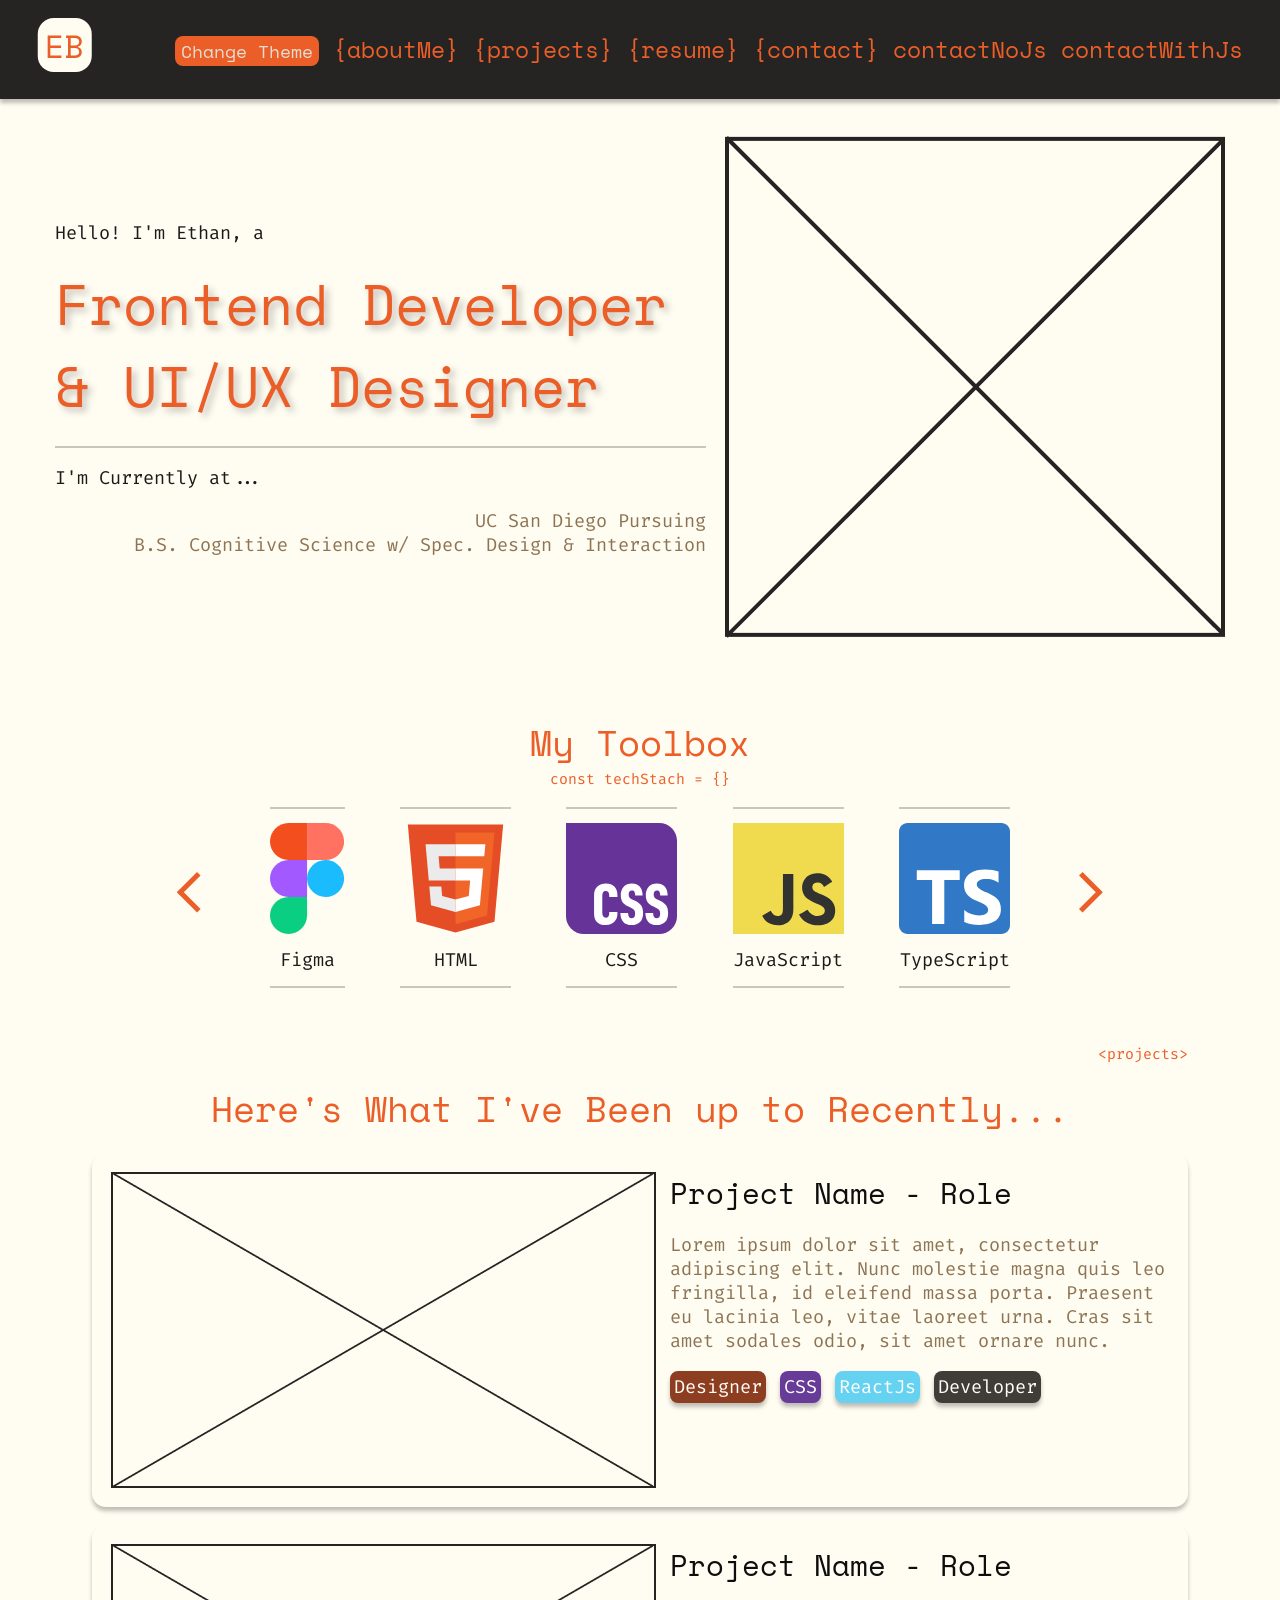
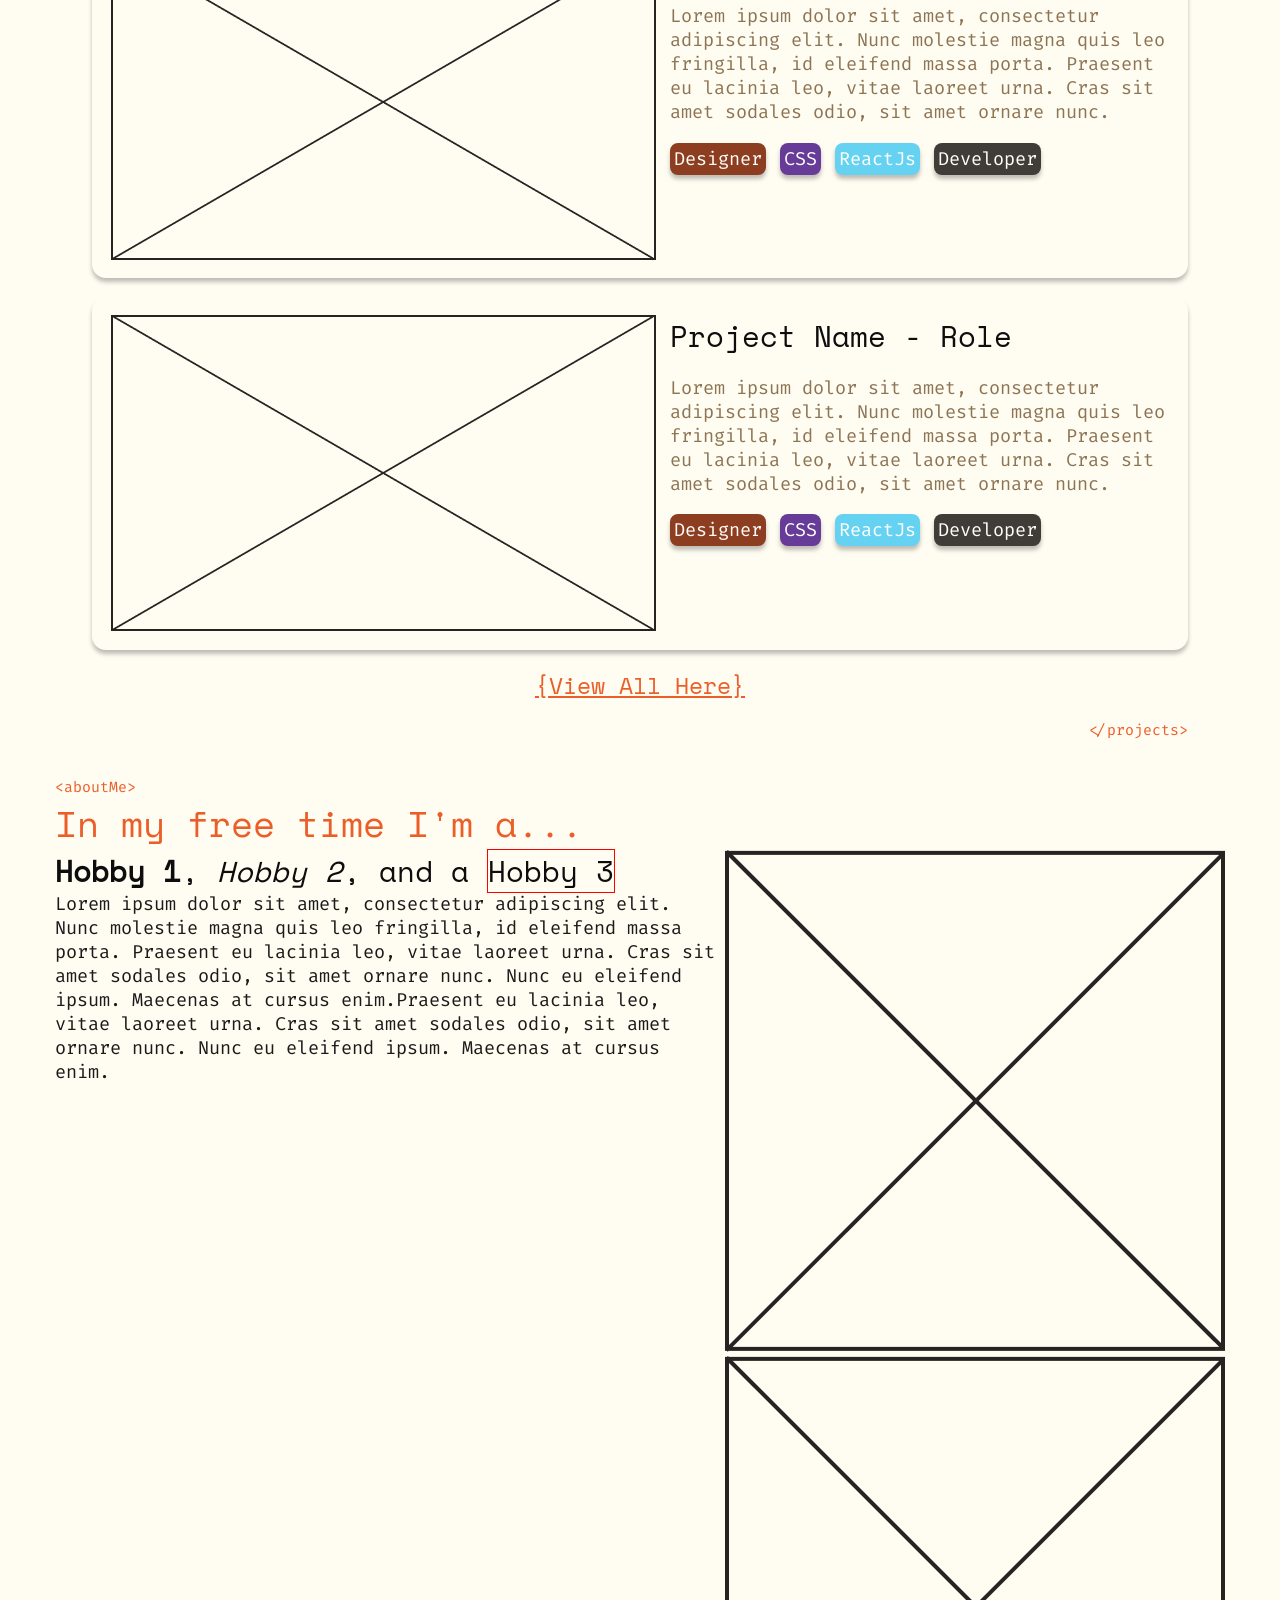
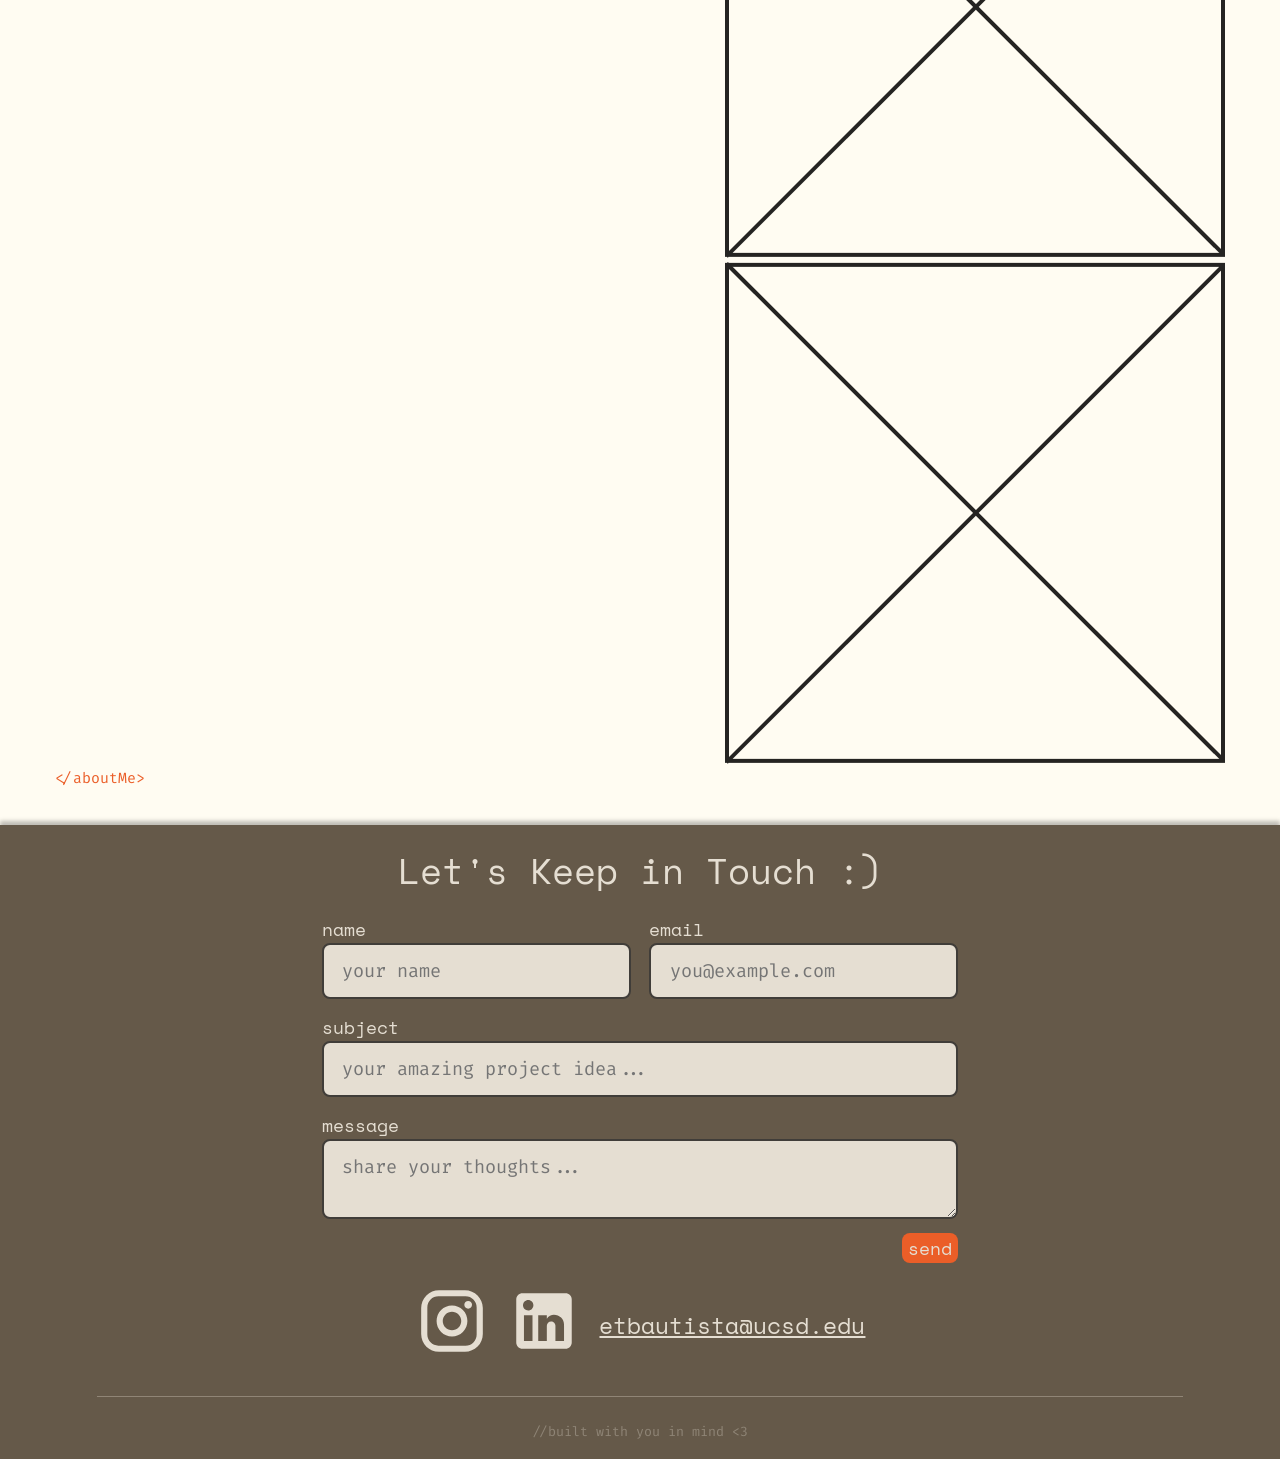
==== index.html @ bae1a462 "Initial commit" ====
<!DOCTYPE html>
<html lang="en">
<head>
    <meta charset="UTF-8">
    <meta name="viewport" content="width=device-width, initial-scale=1.0">
    <title>ethanbautista.dev</title>
    <link rel="icon" href="public/assets/icons/signature.svg"/>
    <link rel="stylesheet" href="style.css"/>
    
    <style>
        horizontal-container {
            display: flex;
            flex-direction: row;
        }
        #hobby-3-text {
            border: 1px solid red ;
        }
    </style>
    <script>
        const savedTheme = localStorage.getItem("theme") || "light"

        console.log(savedTheme)
        document.documentElement.setAttribute("data-theme", savedTheme);
    </script>
</head>
<body>
    <nav>
        <a href="index.html">
            <svg width="54" height="54" viewBox="0 0 54 54" fill="none" xmlns="http://www.w3.org/2000/svg">
                <rect width="54" height="54" rx="16" fill="#FFFCF2"/>
                <path d="M9.91425 17.6H23.4823V20.096H12.6023V27.52H23.2903V30.016H12.6023V37.504H23.6743V40H9.91425V17.6ZM28.324 37.504H30.244V20.096H28.324V17.6H37.38C38.4467 17.6 39.3853 17.7493 40.196 18.048C41.028 18.3467 41.7213 18.752 42.276 19.264C42.852 19.776 43.2787 20.3947 43.556 21.12C43.8547 21.824 44.004 22.592 44.004 23.424V23.808C44.004 24.4267 43.908 24.992 43.716 25.504C43.524 26.016 43.2573 26.4747 42.916 26.88C42.5747 27.2853 42.1693 27.6373 41.7 27.936C41.252 28.2133 40.7613 28.4267 40.228 28.576V28.96C41.2947 29.2587 42.1907 29.8347 42.916 30.688C43.6413 31.52 44.004 32.544 44.004 33.76V34.144C44.004 34.976 43.8547 35.7547 43.556 36.48C43.2787 37.184 42.852 37.8027 42.276 38.336C41.7213 38.848 41.028 39.2533 40.196 39.552C39.3853 39.8507 38.4467 40 37.38 40H28.324V37.504ZM32.932 37.504H37.188C38.4467 37.504 39.4707 37.1947 40.26 36.576C41.0493 35.936 41.444 35.0613 41.444 33.952V33.76C41.444 32.608 41.0707 31.7013 40.324 31.04C39.5773 30.3573 38.564 30.016 37.284 30.016H32.932V37.504ZM32.932 27.52H37.284C38.564 27.52 39.5773 27.1893 40.324 26.528C41.0707 25.8667 41.444 24.96 41.444 23.808V23.616C41.444 22.528 41.0493 21.6747 40.26 21.056C39.4707 20.416 38.4467 20.096 37.188 20.096H32.932V27.52Z" fill="#EB5E28"/>
            </svg>
        </a>
        <horizontal-container>
            <button id="theme-change">Change Theme</button>
            <a href="about-me.html">{aboutMe}</a>
            <a href="projects-page.html">{projects}</a>
            <a href="/public/assets/EthanGBautista-Resume.pdf" download="EthanGBautista-Resume">{resume}</a>
            <a href="#contact">{contact}</a> 
            <a href="form-no-js.html">contactNoJs</a>
            <a href="form-with-js.html">contactWithJs</a>
        </horizontal-container>
    </nav>

    <dialog id="progress-bar-modal">
        <label for="progress-bar">File Progress:</label>
        <progress id="progress-bar" value="0" max="100"></progress>
    </dialog>

    <header>
        <horizontal-container>
            <div class="hero-text">
                <p>Hello! I'm Ethan, a</p>
                <h1>Frontend Developer & UI/UX Designer</h1>
                <hr>
                <p>I'm Currently at...</p>
                <p>UC San Diego Pursuing <br> B.S. Cognitive Science w/ Spec. Design & Interaction</p>
            </div>
            <picture>
                <img src="public/assets/images/placeholder.png" alt="placeholder image"/>
            </picture>
        </horizontal-container>
    </header>

    <main>
        <section id="technologies">
            <h2>My Toolbox</h2>
            <p class="cosmetic-text">const techStach = {}</p>
            <horizontal-container>
                <button id="left-arrow">
                    <img src="public/assets/icons/left.svg" alt="Slide Left">
                </button>
                <horizontal-container  id="tech-slider">
                    <horizontal-container class="tech-page">
                        <div class="tech-container">
                            <hr>
                                <img src="public/assets/icons/figma.svg" alt="The Figma Logo">
                                <p>Figma</p>
                            <hr>
                        </div>
                        <div class="tech-container">
                            <hr>
                                <img src="public/assets/icons/HTML5.svg" alt="The HTML Logo">
                                <p>HTML</p>
                            <hr>
                        </div>
                        <div class="tech-container">
                            <hr>
                                <img src="public/assets/icons/css-new.svg" alt="The CSS Logo">
                                <p>CSS</p>
                            <hr>
                        </div>
                        <div class="tech-container">
                            <hr>
                                <img src="public/assets/icons/javascript.svg" alt="The JavaScript Logo">
                                <p>JavaScript</p>
                            <hr>
                        </div>
                        <div class="tech-container">
                            <hr>
                                <img src="public/assets/icons/typescript.svg" alt="The TypeScript Logo">
                                <p>TypeScript</p>
                            <hr>
                        </div>
                    </horizontal-container>

                    <horizontal-container class="tech-page">
                        <div class="tech-container">
                            <hr>
                                <img src="public/assets/icons/React.svg" alt="The ReactJs Logo">
                                <p>ReactJs</p>
                            <hr>
                        </div>
                        <div class="tech-container">
                            <hr>
                                <img src="public/assets/icons/firebase.svg" width="" alt="The Firebase Logo">
                                <p>Firebase</p>
                            <hr>
                        </div>
                        <div class="tech-container">
                            <hr>
                                <img src="public/assets/icons/nextdotjs.svg" alt="The NextJs Logo">
                                <p>Next.Js</p>
                            <hr>
                        </div>
                        <div class="tech-container">
                            <hr>
                                <img src="public/assets/icons/Tailwind_CSS.svg" alt="The Tailwind CSS Logo">
                                <p>Tailwind</p>
                            <hr>
                        </div>
                        <div class="tech-container">
                            <hr>
                                <img src="public/assets/icons/java.svg" alt="The Java Logo">
                                <p>Java</p>
                            <hr>
                        </div>
                    </horizontal-container>

                    <horizontal-container class="tech-page">
                        <div class="tech-container">
                            <hr>
                                <img src="public/assets/icons/c.svg" alt="The C Logo">
                                <p>C</p>
                            <hr>
                        </div>
                        <div class="tech-container">
                            <hr>
                                <img src="public/assets/icons/c-plusplus.svg" alt="The C++ Logo">
                                <p>C++</p>
                            <hr>
                        </div>
                        <div class="tech-container">
                            <hr>
                                <img src="public/assets/icons/python.svg" alt="The Python Logo">
                                <p>Python</p>
                            <hr>
                        </div>
                        <div class="tech-container">
                            <hr>
                                <img src="public/assets/icons/React.svg" alt="The ReactNative Logo">
                                <p>ReactNative</p>
                            <hr>
                        </div>
                        <div class="tech-container">
                            <hr>
                                <img src="public/assets/icons/git.svg" alt="The Git Logo">
                                <p>Git</p>
                            <hr>
                        </div>
                    </horizontal-container>
                    
                </horizontal-container>
                <button id="right-arrow">
                    <img src="public/assets/icons/right.svg" alt="Slide Right ">
                </button>
            </horizontal-container>
        </section>

        <section id="recent-projects">
            <p class="cosmetic-text">&lt;projects&gt;</p>
            <h2>
                Here's What I've Been up to Recently...
            </h2>

            <project-container>
                 <a href="project-page-template.html">
                    <horizontal-container>
                        <img src="/public/assets/images/landscape-placeholder.png" alt="project 1 thumbnail">
                        <div>
                            <h3>Project Name - Role</h3>
                            <p>Lorem ipsum dolor sit amet, consectetur adipiscing elit. Nunc molestie magna quis leo fringilla, id eleifend massa porta. Praesent eu lacinia leo, vitae laoreet urna. Cras sit amet sodales odio, sit amet ornare nunc.</p>
                            <horizontal-container>
                                <project-tag data-status="designer">
                                    <p>Designer</p>
                                </project-tag>
                                <project-tag data-status="css">
                                    <p>CSS</p>
                                </project-tag>
                                <project-tag data-status="reactjs">
                                    <p>ReactJs</p>
                                </project-tag>
                                <project-tag data-status="developer">
                                    <p>Developer</p>
                                </project-tag>
                            </horizontal-container>
                        </div>

                    </horizontal-container>
                 </a>
            </project-container>

            <project-container>
                 <a href="project-page-template.html">
                    <horizontal-container>
                        <img src="/public/assets/images/landscape-placeholder.png" alt="project 2 thumbnail">
                        <div>
                            <h3>Project Name - Role</h3>
                            <p>Lorem ipsum dolor sit amet, consectetur adipiscing elit. Nunc molestie magna quis leo fringilla, id eleifend massa porta. Praesent eu lacinia leo, vitae laoreet urna. Cras sit amet sodales odio, sit amet ornare nunc.</p>
                            <horizontal-container>
                                <project-tag data-status="designer">
                                    <p>Designer</p>
                                </project-tag>
                                <project-tag data-status="css">
                                    <p>CSS</p>
                                </project-tag>
                                <project-tag data-status="reactjs">
                                    <p>ReactJs</p>
                                </project-tag>
                                <project-tag data-status="developer">
                                    <p>Developer</p>
                                </project-tag>
                            </horizontal-container>
                        </div>

                    </horizontal-container>
                 </a>
            </project-container>

            <project-container>
                 <a href="project-page-template.html">
                    <horizontal-container>
                        <img src="/public/assets/images/landscape-placeholder.png" alt="project 3 thumbnail">
                        <div>
                            <h3>Project Name - Role</h3>
                            <p>Lorem ipsum dolor sit amet, consectetur adipiscing elit. Nunc molestie magna quis leo fringilla, id eleifend massa porta. Praesent eu lacinia leo, vitae laoreet urna. Cras sit amet sodales odio, sit amet ornare nunc.</p>
                            <horizontal-container>
                                <project-tag data-status="designer">
                                    <p>Designer</p>
                                </project-tag>
                                <project-tag data-status="css">
                                    <p>CSS</p>
                                </project-tag>
                                <project-tag data-status="reactjs">
                                    <p>ReactJs</p>
                                </project-tag>
                                <project-tag data-status="developer">
                                    <p>Developer</p>
                                </project-tag>
                            </horizontal-container>
                        </div>

                    </horizontal-container>
                 </a>
            </project-container>



            <a href="projects-page.html">{View All Here}</a>
            <p class="cosmetic-text">&lt;/projects&gt;</p>
        </section>

        <section id="about-me">
            <p class="cosmetic-text">&lt;aboutMe&gt;</p>
            <indent>
                <h2>In my free time I'm a...</h2>
                    <horizontal-container>
                        <div>
                            <h3><strong>Hobby 1</strong>, <em>Hobby 2</em>, and a <span id="hobby-3-text">Hobby 3</span></h3>
                            <p>Lorem ipsum dolor sit amet, consectetur adipiscing elit. Nunc molestie magna quis leo fringilla, id eleifend massa porta. Praesent eu lacinia leo, vitae laoreet urna. Cras sit amet sodales odio, sit amet ornare nunc. Nunc eu eleifend ipsum. Maecenas at cursus enim.Praesent eu lacinia leo, vitae laoreet urna. Cras sit amet sodales odio, sit amet ornare nunc. Nunc eu eleifend ipsum. Maecenas at cursus enim.</p>
                        </div>
    
                        <animated-sliding-carousel>
                            <img src="public/assets/images/placeholder.png" alt="picture of hobby 1"/>
                            <img src="public/assets/images/placeholder.png" alt="picture of hobby 2"/>
                            <img src="public/assets/images/placeholder.png" alt="picture of hobby 3"/>
                        </animated-sliding-carousel>
                    </horizontal-container>
                <p class="cosmetic-text">&lt;/aboutMe&gt;</p>
            </indent>
        </section>
    </main>

    <footer id="contact">
        <h2>Let's Keep in Touch :)</h2>

        <form action="#" method="post">
            <horizontal-container>
                <form-field>
                  <label for="name">name</label>
                  <input type="text" id="name" name="name" placeholder="your name" required>
                </form-field>
  
                <form-field>
                  <label for="email">email</label>
                  <input type="email" id="email" name="email" placeholder="you@example.com" required>
                </form-field>

            </horizontal-container>
            
            <form-field>
                <label for="subject">subject</label>
                <input type="text" id="subject" name="subject" placeholder="your amazing project idea..." required>
            </form-field>

            <form-field>
                <label for="message">message</label>
                <textarea id="message" name="message" placeholder="share your thoughts..." required></textarea>
            </form-field>

            <button type="submit">send</button>
        </form>

        <horizontal-container>
            <a href="">
                <svg width="80" height="80" viewBox="0 0 80 80" fill="none" xmlns="http://www.w3.org/2000/svg">
                     <path d="M26 6.66675H54C64.6667 6.66675 73.3333 15.3334 73.3333 26.0001V54.0001C73.3333 59.1276 71.2964 64.0451 67.6707 67.6708C64.045 71.2965 59.1275 73.3334 54 73.3334H26C15.3333 73.3334 6.66666 64.6668 6.66666 54.0001V26.0001C6.66666 20.8726 8.70356 15.9551 12.3293 12.3294C15.955 8.70365 20.8725 6.66675 26 6.66675ZM25.3333 13.3334C22.1507 13.3334 19.0985 14.5977 16.848 16.8481C14.5976 19.0986 13.3333 22.1508 13.3333 25.3334V54.6667C13.3333 61.3001 18.7 66.6668 25.3333 66.6668H54.6667C57.8493 66.6668 60.9015 65.4025 63.1519 63.152C65.4024 60.9016 66.6667 57.8493 66.6667 54.6667V25.3334C66.6667 18.7001 61.3 13.3334 54.6667 13.3334H25.3333ZM57.5 18.3334C58.6051 18.3334 59.6649 18.7724 60.4463 19.5538C61.2277 20.3352 61.6667 21.395 61.6667 22.5001C61.6667 23.6052 61.2277 24.665 60.4463 25.4464C59.6649 26.2278 58.6051 26.6667 57.5 26.6667C56.3949 26.6667 55.3351 26.2278 54.5537 25.4464C53.7723 24.665 53.3333 23.6052 53.3333 22.5001C53.3333 21.395 53.7723 20.3352 54.5537 19.5538C55.3351 18.7724 56.3949 18.3334 57.5 18.3334ZM40 23.3334C44.4203 23.3334 48.6595 25.0894 51.7851 28.215C54.9107 31.3406 56.6667 35.5798 56.6667 40.0001C56.6667 44.4204 54.9107 48.6596 51.7851 51.7852C48.6595 54.9108 44.4203 56.6668 40 56.6668C35.5797 56.6668 31.3405 54.9108 28.2149 51.7852C25.0893 48.6596 23.3333 44.4204 23.3333 40.0001C23.3333 35.5798 25.0893 31.3406 28.2149 28.215C31.3405 25.0894 35.5797 23.3334 40 23.3334ZM40 30.0001C37.3478 30.0001 34.8043 31.0536 32.9289 32.929C31.0536 34.8044 30 37.3479 30 40.0001C30 42.6522 31.0536 45.1958 32.9289 47.0712C34.8043 48.9465 37.3478 50.0001 40 50.0001C42.6522 50.0001 45.1957 48.9465 47.0711 47.0712C48.9464 45.1958 50 42.6522 50 40.0001C50 37.3479 48.9464 34.8044 47.0711 32.929C45.1957 31.0536 42.6522 30.0001 40 30.0001Z" fill="#E5DED2"/>
                </svg>

            </a>

            <a href="">
                <svg width="80" height="80" viewBox="0 0 80 80" fill="none" xmlns="http://www.w3.org/2000/svg">
                    <path d="M63.3333 10C65.1014 10 66.7971 10.7024 68.0474 11.9526C69.2976 13.2029 70 14.8986 70 16.6667V63.3333C70 65.1014 69.2976 66.7971 68.0474 68.0474C66.7971 69.2976 65.1014 70 63.3333 70H16.6667C14.8986 70 13.2029 69.2976 11.9526 68.0474C10.7024 66.7971 10 65.1014 10 63.3333V16.6667C10 14.8986 10.7024 13.2029 11.9526 11.9526C13.2029 10.7024 14.8986 10 16.6667 10H63.3333ZM61.6667 61.6667V44C61.6667 41.118 60.5218 38.354 58.4839 36.3161C56.446 34.2782 53.682 33.1333 50.8 33.1333C47.9667 33.1333 44.6667 34.8667 43.0667 37.4667V33.7667H33.7667V61.6667H43.0667V45.2333C43.0667 42.6667 45.1333 40.5667 47.7 40.5667C48.9377 40.5667 50.1247 41.0583 50.9998 41.9335C51.875 42.8087 52.3667 43.9957 52.3667 45.2333V61.6667H61.6667ZM22.9333 28.5333C24.4185 28.5333 25.8429 27.9433 26.8931 26.8931C27.9433 25.8429 28.5333 24.4185 28.5333 22.9333C28.5333 19.8333 26.0333 17.3 22.9333 17.3C21.4393 17.3 20.0064 17.8935 18.95 18.95C17.8935 20.0064 17.3 21.4393 17.3 22.9333C17.3 26.0333 19.8333 28.5333 22.9333 28.5333ZM27.5667 61.6667V33.7667H18.3333V61.6667H27.5667Z" fill="#E5DED2"/>
                </svg>

            </a>
            <a href="mailto:etbautista@ucsd.edu">etbautista@ucsd.edu</a>
        </horizontal-container>

        <hr>
        <small>//built with you in mind &lt;3 </small>
    </footer>

    <hello-log></hello-log>

    <script>
        class HelloLog extends HTMLElement {
            constructor() {
                super();
                console.log("Hello World!");
            }
        }

        customElements.define("hello-log", HelloLog);
    </script>

    <script src="theme-change.js" defer ></script>
    <script src="slider.js" defer ></script>
</body>
</html>
---- style.css ----
@import url("variables.css");

body {
    background-color: var(--light-500);
    margin:  0;
    padding: 0;
}

h1 {
    font-family: var(--font-primary);
    font-size: var(--step-5);
    text-shadow: 4px 4px 7px var(--shadow);
    color: var(--secondary-500);
    font-weight: 300;
    margin: 0;
} 

h2 {
    font-family: var(--font-primary);
    font-size: var(--step-3);
    font-weight: 300;
    color: var(--secondary-500);
    margin: 0;
}

h3 {
    font-family: var(--font-primary);
    color: var(--primary-700);
    font-size: var(--step-2);
    font-weight: 300;
    margin: 0;
}

p {
    font-family: var(--font-secondary);
    font-size: var(--step-0);
    color: var(--dark-700);
    margin: 0;
}

.cosmetic-text {
    font-size: var(--step--1);
    color: var(--secondary-500);
    margin: 0;
}

hr {
    width: 90%;
    background-color: var(--tertiary-500);
    border: none;
    height: 2px;

}

nav {
    background-color: var(--primary-500);
    padding: var(--space-s) var(--space-l);
    display: flex;
    justify-content: space-between;
    align-items: center;
    box-shadow: 0 4px 4px 0 var(--shadow);
}

/* Targets the logo in the navbar */
nav svg {
    width: var(--space-xl);
}

/* Targets the link container in the navbar */
nav horizontal-container {
    gap: var(--space-xs);
}

/* Targets the links in the navbar */
nav a {
    font-family: var(--font-primary);
    font-size: var(--step-1);
    color: var(--secondary-500);
    text-decoration: none;
}

nav a:hover,
a:focus{
    color: var(--tertiary-400);
}

nav button {
    background-color: var(--secondary-500);
    border: none;
    color: var(--tertiary-400);
    font-family: var(--font-primary);
    font-size: var(--step-0);
    border-radius: 8px;
    align-self: flex-end;
    cursor: pointer;
}

header, main {
    padding: var(--space-l) var(--space-xl);
}

/* Targets the hero section's horizontal container */
header horizontal-container {
    align-items: center;
    gap: var(--space-s);

}

.hero-text {
    display: flex;
    flex-direction: column;
    gap: var(--space-s);
}

.hero-text hr {
    width: 100%;
}

/* Targets all children */
.hero-text > * {
    margin: 0;
}

/* Targets the last child of the header text div */
.hero-text > :last-child {
    color: var(--dark-300);
    text-align: right;
}

#technologies {
    margin: 0;
    display: flex;
    flex-direction: column;
    align-items: center;
}

#technologies > horizontal-container {
    margin: var(--space-s) 0;
    gap: var(--space-l);
}

#technologies button {
    background-color: transparent;
    border: none;
    padding: 0;
    cursor: pointer;
}

#technologies button:hover {
    filter: drop-shadow(4px 4px 4px var(--shadow));
}

.tech-container {
    margin: 0 var(--space-m);
    display: flex;
    flex-direction: column;
    align-items: center;
    gap: var(--space-xs)
}

.tech-container hr {
    width: 100%;
    margin: 0;
}

.tech-container img {
    height: var(--space-3xl);
}


#recent-projects {
    margin: var(--space-l);
    display: flex;
    flex-direction: column;
    align-items: center;
    gap: var(--space-s)
}

#recent-projects > .cosmetic-text {
    align-self: flex-end;
}

#recent-projects a {
    text-decoration: none;
}

#recent-projects > a {
    text-decoration: underline;
    font-family: var(--font-primary);
    font-size: var(--step-1);
    color: var(--secondary-500);
}

project-container p {
    color: var(--dark-300);
}

project-container {
    box-shadow: 0 4px 4px 0 var(--shadow);
    padding: var(--space-s);
    border-radius: var(--space-xs);
}

project-container horizontal-container {
    gap: var(--space-xs);
}

project-container horizontal-container > div {
    display: flex;
    flex-direction: column;
    gap: var(--space-s)
}

project-tag {
    display: flex;
    justify-content: center;
    padding: 4px;
    box-shadow: 0 4px 4px 0 var(--shadow);
    border-radius: 8px;
}

project-tag[data-status="designer"] {
    background-color: var(--design);
}

project-tag[data-status="css"] {
    background-color: var(--css);
}

project-tag[data-status="reactjs"] {
    background-color: var(--react);
}

project-tag[data-status="developer"] {
    background-color: var(--developer);
}

project-tag p {
    color: var(--light-300);
}

footer {
    background-color: var(--dark-400);
    color: var(--tertiary-400);
    padding: var(--space-s) var(--space-l);
    gap: var(--space-s);
    display: flex;
    flex-direction: column;
    align-items: center;
    box-shadow: 0 -4px 4px 0 var(--shadow);

}

/* Targets the h2 in the footer */
footer h2 {
    color: var(--tertiary-400);
}

/* Targets the form in the footer */
footer form {
    display: flex;
    flex-direction: column;
    gap: var(--space-xs);
    
}

/* Targets the label-input pairs in the form */
form form-field {
    display: flex;
    flex-direction: column;
}

/* Targets the labels in the form*/
form label {
    font-family: var(--font-primary);
    font-size: var(--step-0);
}

/* Targets the container of the name and email fields */
form horizontal-container {
    justify-content: space-between;
    gap: var(--space-s);
}

/* Targets the text input */
footer form 
input[type="text"], 
input[type="email"], 
textarea {
    font-family: var(--font-secondary);
    font-size: var(--step-0);
    background-color: var(--tertiary-400);
    padding: var(--space-xs) var(--space-s);
    border: 2px solid var(--dark-500);
    border-radius: 8px;
}

footer form 
input[type="text"]:focus, 
input[type="email"]:focus, 
textarea:focus {
    outline: none;
    border-color: var(--secondary-500);
}

footer form 
input[type="text"]:user-invalid, 
input[type="email"]:user-invalid, 
textarea:user-invalid,
input[type="text"].not-valid,
input[type="email"].not-valid,
.not-valid {
    border-color: var(--error);
    background-color: var(--error-white);
}


footer form 
horizontal-container:has(+ :required) > .err-star {
    display: block;
}

footer form 
horizontal-container:has(+ :user-invalid) > .err-star {
    color: var(--error);
}

footer form 
horizontal-container:has(+ :user-valid) > .err-star {
    display: none;
}

/* Targets the text submit button */
form button {
    background-color: var(--secondary-500);
    border: none;
    color: var(--tertiary-400);
    font-family: var(--font-primary);
    font-size: var(--step-0);
    border-radius: 8px;
    align-self: flex-end;
    cursor: pointer;
}

/* Targets the links in the footer */
footer a {
    color: var(--tertiary-400);
    font-family: var(--font-primary);
    font-size: var(--step-1);
}

footer p {
    color: var(--tertiary-400)
}

#name-char-ct,
#email-char-ct,
#msg-char-ct {
    text-align: right;
}

footer error-field p{
    color: var(--dark-700);
}

footer warning-field p{
    color: var(--dark-700);
}

footer error-field {
    display: none;
    background-color: var(--error-white);
    padding: 0.75rem;
    border-radius: 8px;
    border: 2px solid var(--error);
}

footer warning-field {
    display: none;
    background-color: var(--warning-white);
    padding: 0.75rem;
    border-radius: 8px;
    border: 2px solid var(--warning);
}

/* Targets the link container in the footer */
footer horizontal-container {
    align-items: center;
    gap: var(--space-s);
}

footer horizontal-container svg {
    width: var(--space-2xl);
}

/* Targets the horizontal rule in the footer */
footer hr {
    height: 1px;
    background-color: var(--smalltxt);
}

/* Targets the small text in the footer */
footer small {
    font-family: var(--font-secondary);
    color: var(--smalltxt);
}

#tech-slider {
    flex: 1;    
}

.tech-page {
    view-transition-name: tech-page;
}

.tech-page[hidden] {
    display: none;
}

::view-transition-group(tech-page) {
    overflow: clip;
}

@keyframes out-to-left   { to   { transform: translateX(-100%); } }
@keyframes out-to-right  { to   { transform: translateX(100%); } }
@keyframes in-from-right { from { transform: translateX(100%); } }
@keyframes in-from-left  { from { transform: translateX(-100%); } }

html[data-direction="next"]::view-transition-old(tech-page) { animation: 400ms ease both out-to-left; }
html[data-direction="next"]::view-transition-new(tech-page) { animation: 400ms ease both in-from-right; }
html[data-direction="prev"]::view-transition-old(tech-page) { animation: 400ms ease both out-to-right; }
html[data-direction="prev"]::view-transition-new(tech-page) { animation: 400ms ease both in-from-left; }

@media (prefers-reduced-motion: reduce) {
  ::view-transition-group(*),
  ::view-transition-old(*),
  ::view-transition-new(*) { animation: none !important; }
}
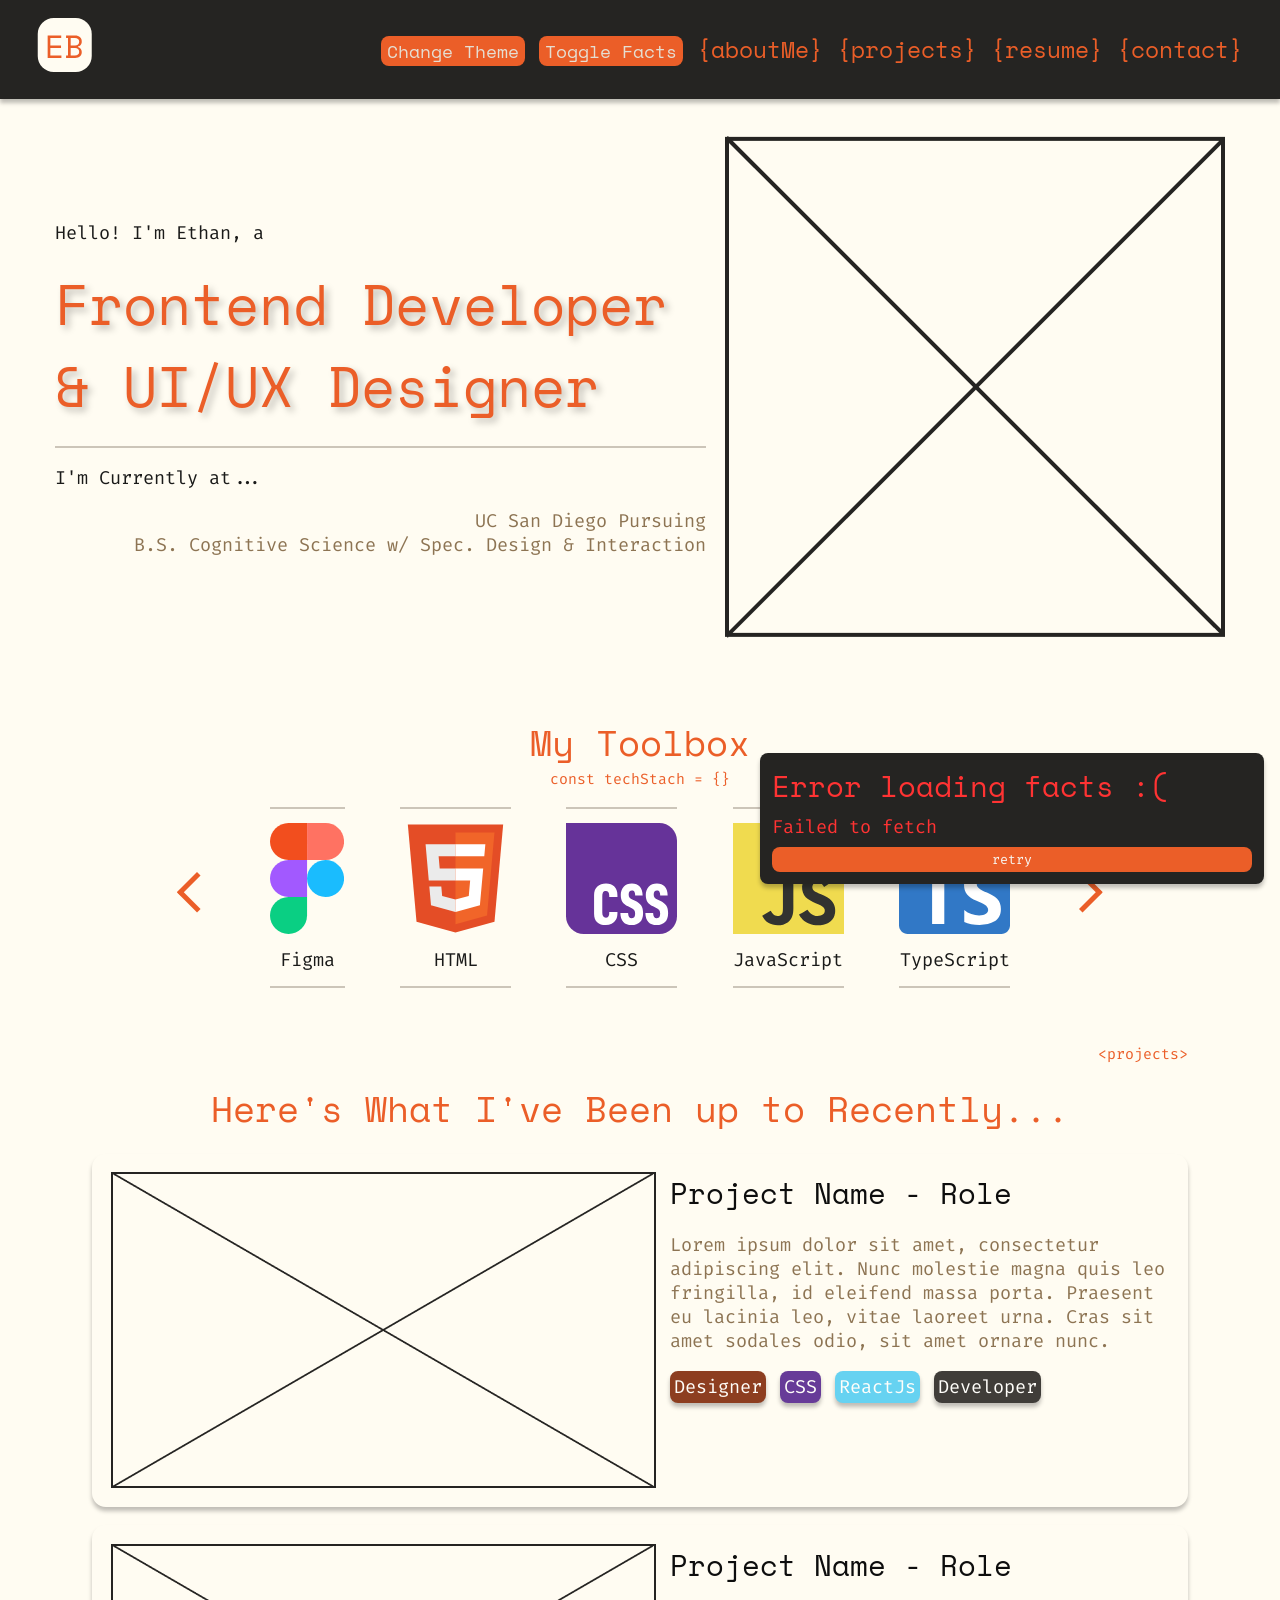
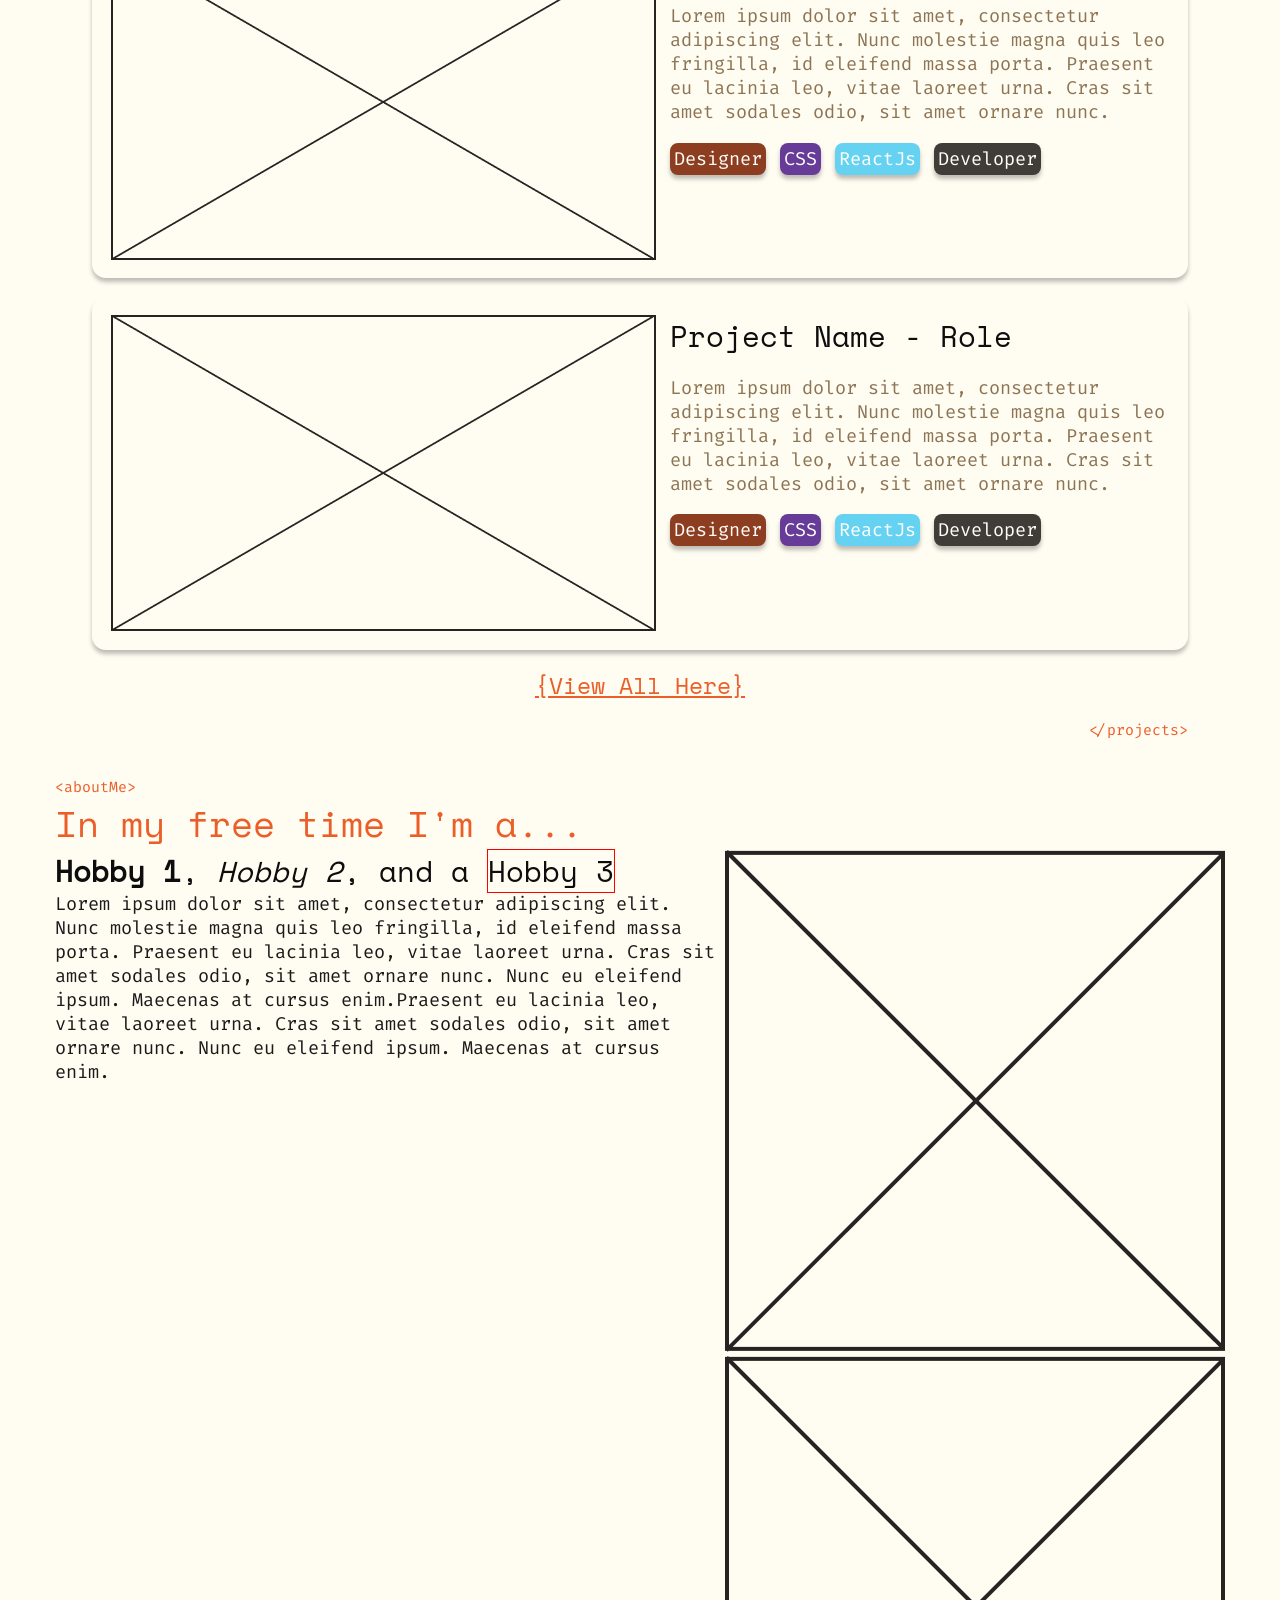
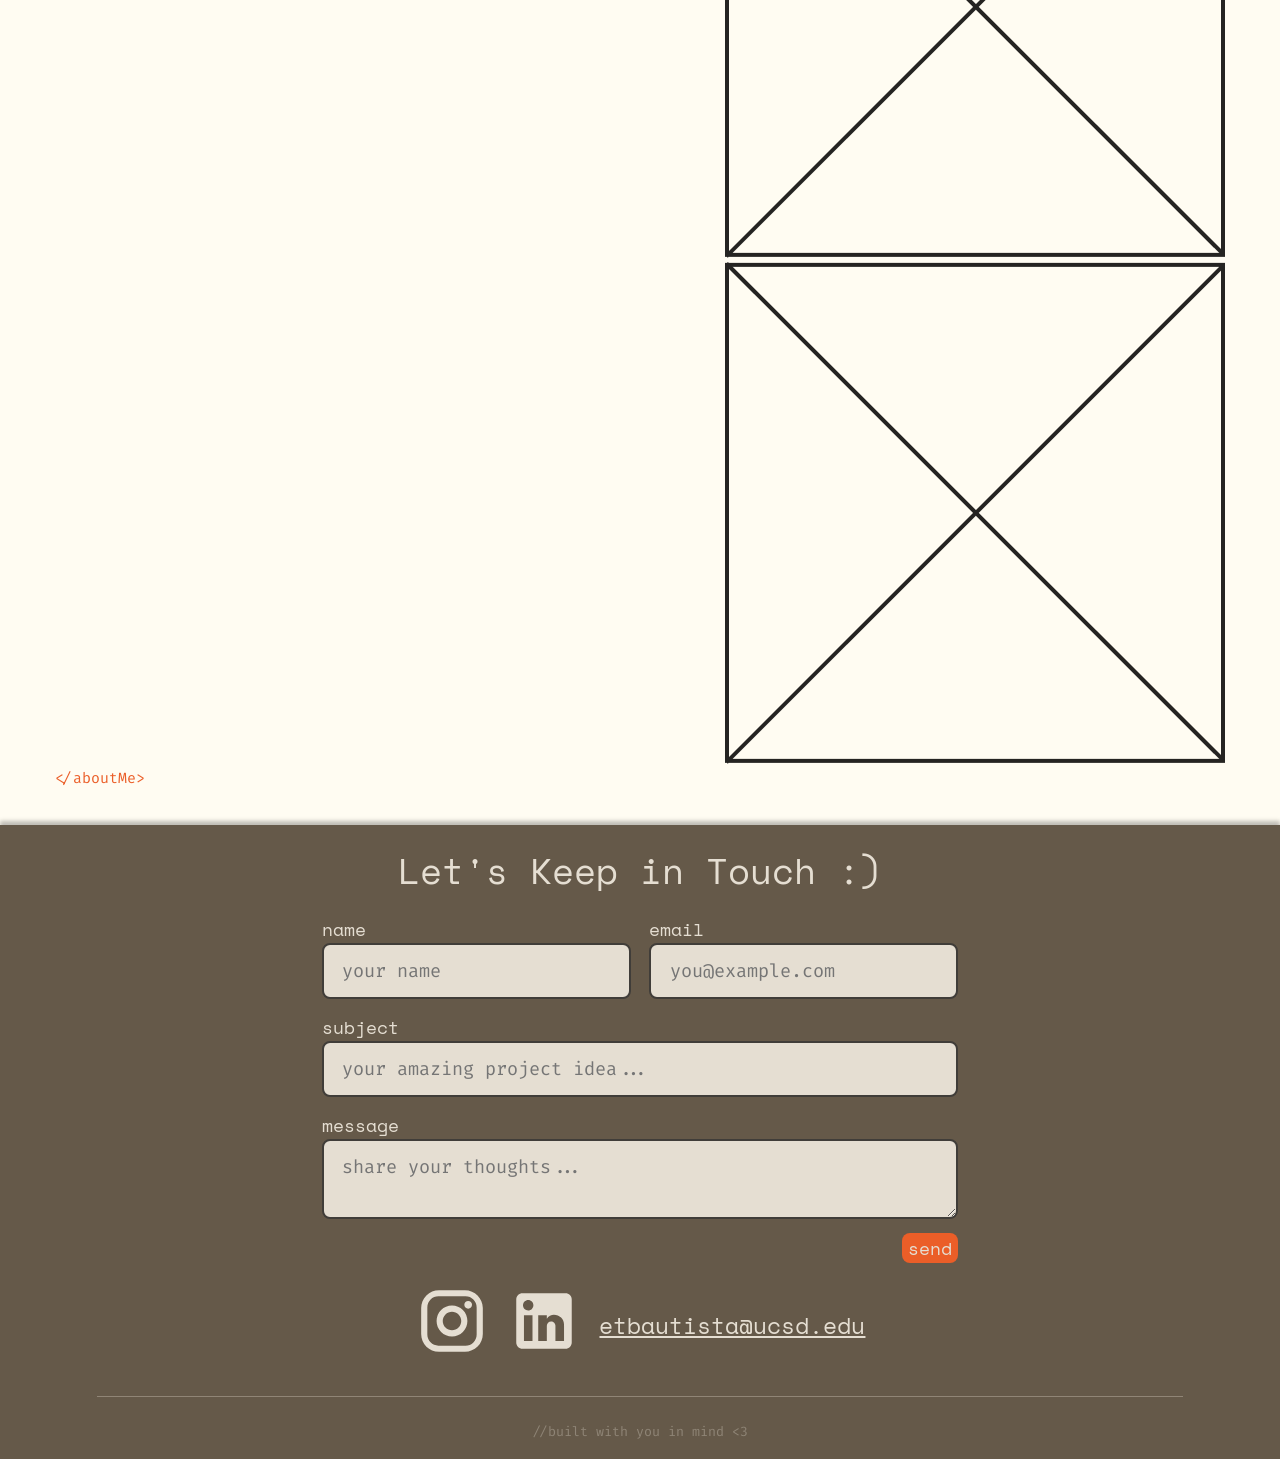
==== commit f239d2b3: "finished pt 3 started pt 4" ====
--- a/index.html
+++ b/index.html
@@ -16,12 +16,6 @@
             border: 1px solid red ;
         }
     </style>
-    <script>
-        const savedTheme = localStorage.getItem("theme") || "light"
-
-        console.log(savedTheme)
-        document.documentElement.setAttribute("data-theme", savedTheme);
-    </script>
 </head>
 <body>
     <nav>
@@ -33,12 +27,14 @@
         </a>
         <horizontal-container>
             <button id="theme-change">Change Theme</button>
+            <button id="facts-toggle">Toggle Facts</button>
+            <noscript>
+                <small>Enable JavaScript to load fact widget.</small>
+            </noscript>
             <a href="about-me.html">{aboutMe}</a>
             <a href="projects-page.html">{projects}</a>
             <a href="/public/assets/EthanGBautista-Resume.pdf" download="EthanGBautista-Resume">{resume}</a>
             <a href="#contact">{contact}</a> 
-            <a href="form-no-js.html">contactNoJs</a>
-            <a href="form-with-js.html">contactWithJs</a>
         </horizontal-container>
     </nav>
 
@@ -355,7 +351,8 @@
         customElements.define("hello-log", HelloLog);
     </script>
 
-    <script src="theme-change.js" defer ></script>
-    <script src="slider.js" defer ></script>
+    <script type="module" src="theme-change.js" defer ></script>
+    <script type="module" src="slider.js" defer ></script>
+    <script type="module" src="web-component.js" defer ></script>
 </body>
 </html>
--- a/style.css
+++ b/style.css
@@ -51,6 +51,13 @@
     height: 2px;
 
 }
+
+noscript{
+    font-family: var(--font-secondary);
+    color: var(--tertiary-300);
+}
+
+
 
 nav {
     background-color: var(--primary-500);
@@ -435,4 +442,55 @@
   ::view-transition-group(*),
   ::view-transition-old(*),
   ::view-transition-new(*) { animation: none !important; }
+}
+
+#fact-box {
+    flex-direction: column;
+    position: fixed;
+    bottom: 1rem;
+    right: 1rem;
+    background-color: var(--primary-500, black);
+    box-shadow: 0 4px 4px 0 var(--shadow);
+    border-radius: 8px;
+    padding: 12px;
+    width: 30rem;
+    gap: 8px;
+}
+
+#fact-box h3 {
+    color: var(--secondary-500);
+}
+
+#fact-box p {
+    color: var(--tertiary-300);
+}
+
+#fact-box small {
+    font-family: var(--font-secondary);
+    text-align: right;
+    color: var(--tertiary-300);
+}
+
+#fact-box .error {
+    color: var(--error);
+}
+
+#fact-box button {
+    font-family: var(--font-secondary);
+    background-color: transparent;
+    border: none;
+    padding: 0;
+    cursor: pointer;
+    color: var(--tertiary-300);
+}
+
+#fact-box #new-facts {
+    background-color: var(--secondary-500);
+    border-radius: 8px;
+    padding: 4px;
+}
+
+#fact-box horizontal-container {
+    justify-content: space-between;
+    gap: 12px
 }
